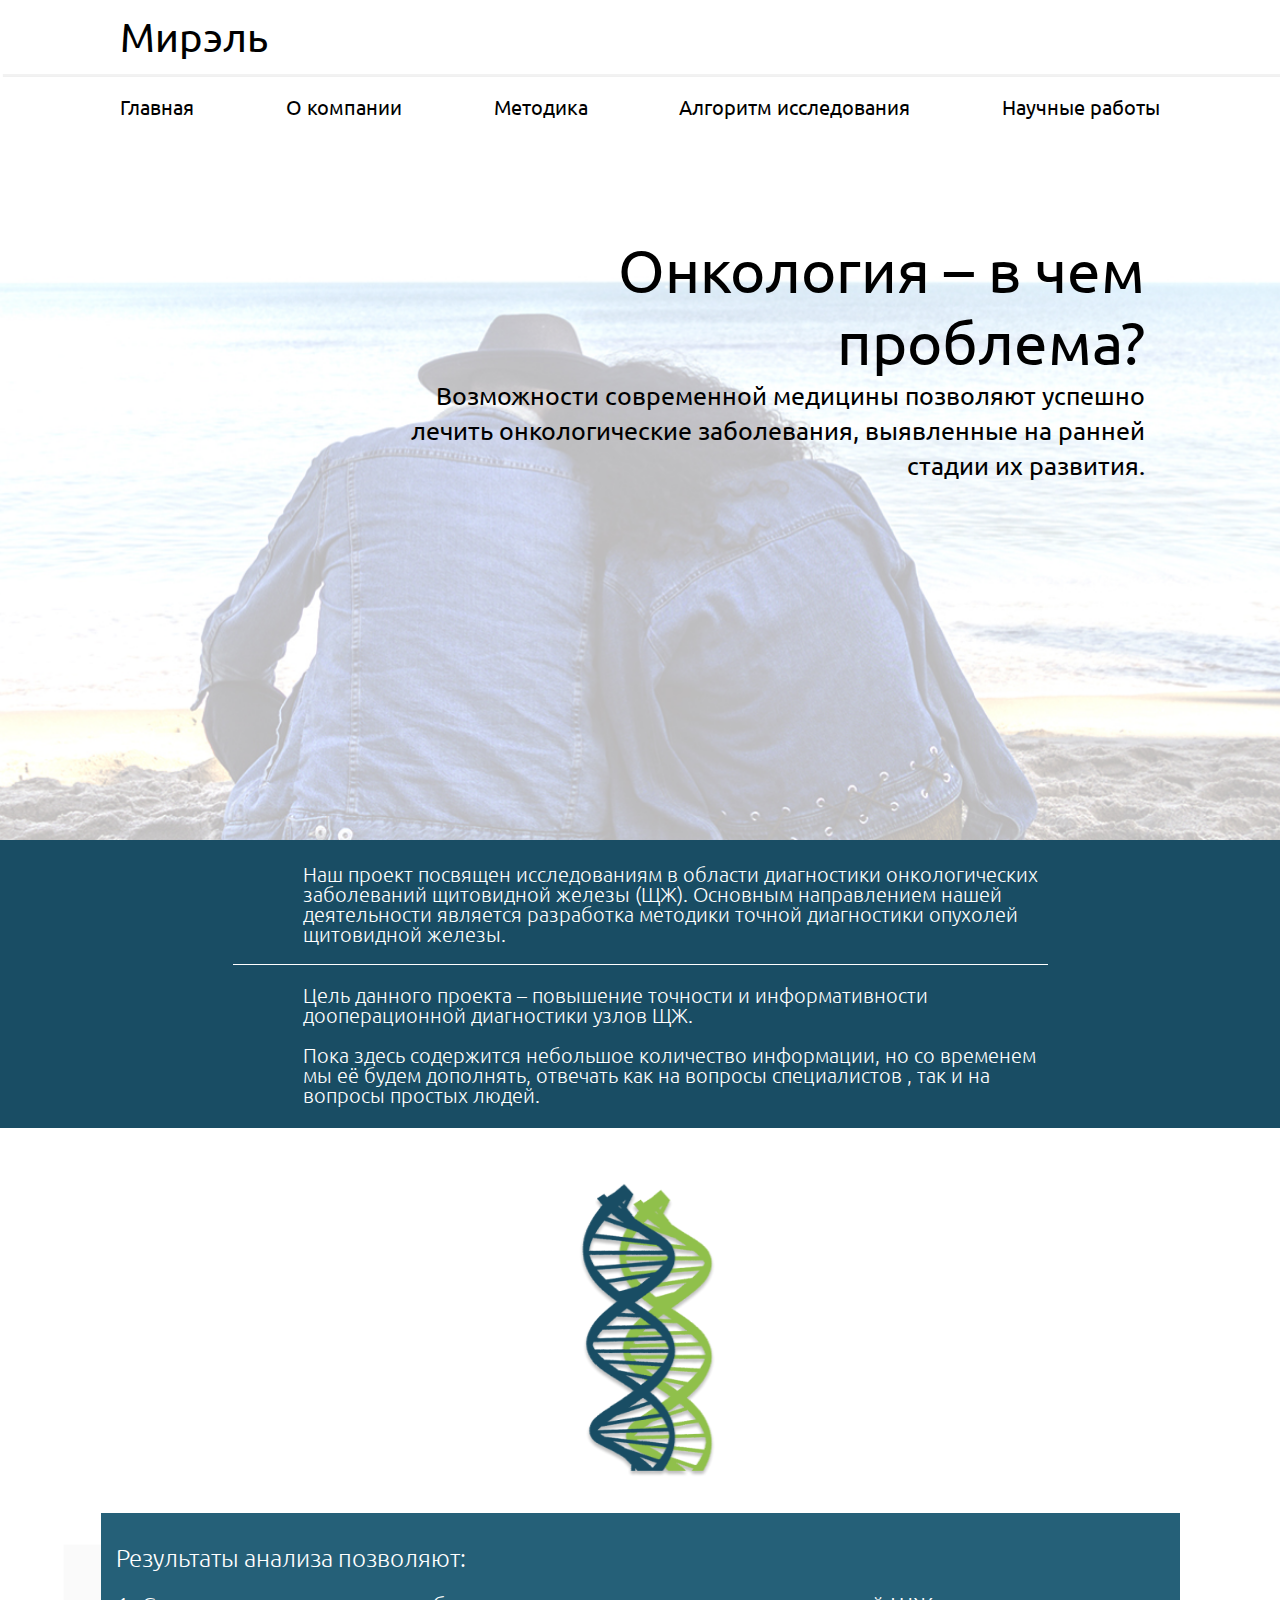
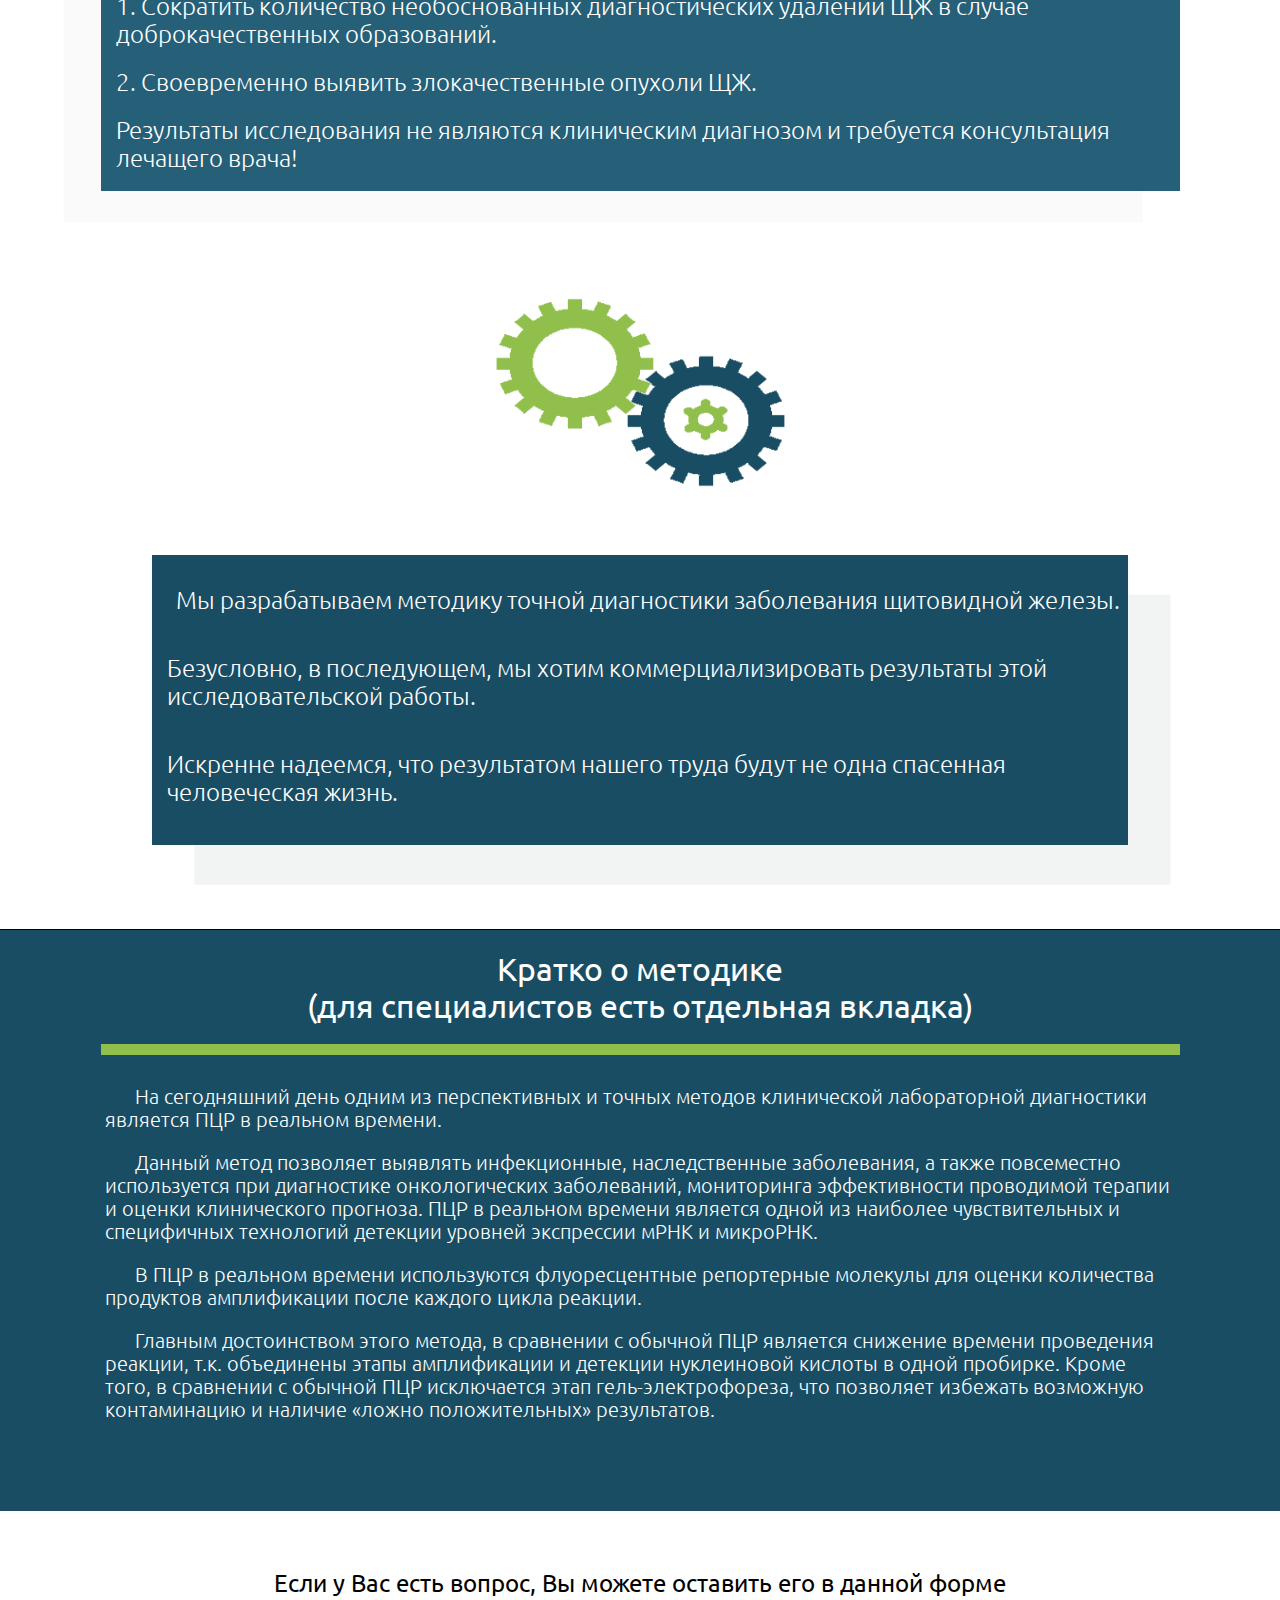
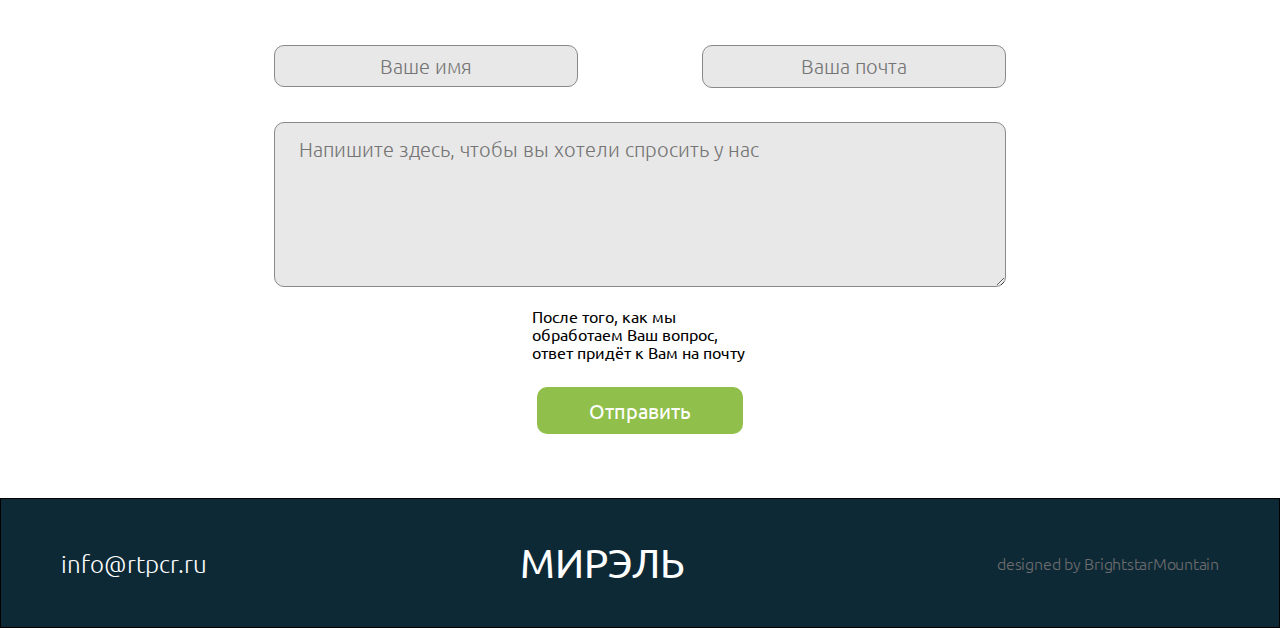
==== index.html @ 8028cc58 "new" ====
<!DOCTYPE html>
<html lang="en">

<head>
    <meta charset="UTF-8">
    <meta name="viewport" content="width=device-width, initial-scale=1.0">
    <title>Мирэль</title>
    <link href="css/style.css" rel="stylesheet">
    <link href="https://fonts.googleapis.com/css2?family=Ubuntu:wght@300;400;500;700&display=swap" rel="stylesheet">
</head>

<body>
    <div class="wrapper">
        <header class="header-logo">
            <div class="container">
                <div class="header__logo">
                    <a class="header__logo-title" href="index.html"> Мирэль </a>
                    <div class="nav-toggle">
                        <span></span>
                        <span></span>
                        <span></span>
                    </div>
                </div>
            </div>
        </header>
        <header class="header-nav">
            <div class="container">
                <nav class="header__menu">
                    <ul class="header__menu-list">
                        <li><a href="index.html">Главная</a></li>
                        <li><a href="about.html">О компании</a></li>
                        <li><a href="method.html">Методика</a></li>
                        <li><a href="algorithm.html">Алгоритм исследования</a></li>
                        <li><a href="science.html">Научные работы</a></li>
                    </ul>
                </nav>
            </div>
        </header>
        <section class="mainblock">
            <div class="mainblock__imageblock imageblock">
                <div class="imageblock__text">
                    <h1>Онкология – в чем проблема?</h1>
                    <p>Возможности современной медицины позволяют успешно лечить онкологические заболевания, выявленные
                        на ранней стадии их развития. </p>
                </div>
                <div class="imageblock__bg ibg"><img src="img/fon.png" alt=""></div>
            </div>
        </section>
        <section class="section-footer">
            <div class="section-footer__wrap">
                <div class="section-footer__block">
                    <p>Наш проект посвящен исследованиям в области диагностики онкологических заболеваний щитовидной
                        железы (ЩЖ). Основным направлением нашей деятельности является разработка методики точной
                        диагностики опухолей щитовидной железы.</p>
                </div>
                <div class="section-footer__block">
                    <p>Цель данного проекта – повышение точности и информативности дооперационной диагностики узлов ЩЖ.
                    </p>
                    <p>Пока здесь содержится небольшое количество информации, но со временем мы её будем дополнять,
                        отвечать как на вопросы специалистов , так и на вопросы простых людей. </p>

                </div>
            </div>
        </section>
        <section class="section-block">
            <div class="section-block__wrap">
                <div class="section-block__bl">
                    <div class="section-block__img">
                        <img src="img/figure2.png" alt="Человек" width="201" height="494">
                    </div>
                    <div class="section-block__intoright">
                        <p>Результаты анализа позволяют:</p>
                        <p>1. Сократить количество необоснованных диагностических удалений ЩЖ в случае доброкачественных
                            образований.</p>
                        <p>2. Своевременно выявить злокачественные опухоли ЩЖ.</p>
                        <p>Результаты исследования не являются клиническим диагнозом и требуется консультация лечащего
                            врача!</p>
                    </div>
                </div>
                <div class="section-block__bl">

                    <div class="section-block__intoleft">
                        <p>Мы разрабатываем методику точной диагностики заболевания щитовидной железы. </p>
                        <p>Безусловно, в последующем, мы хотим коммерциализировать результаты этой исследовательской
                            работы. </p>
                        <p>Искренне надеемся, что результатом нашего труда будут не одна спасенная человеческая жизнь.
                        </p>
                    </div>
                    <div class="section-block__img">
                        <img src="img/figure1.png" alt="Человек" width="164" height="499">
                    </div>
                </div>
            </div>
        </section>
        <section class="section-technique">
            <div class="section-technique__title">
                <h1> Кратко о методике </h1>
                <h1>(для специалистов есть отдельная вкладка)</h1>
            </div>
            <div class="section-technique__text">

                <p>На сегодняшний день одним из перспективных и точных методов клинической лабораторной диагностики
                    является ПЦР в реальном времени. </p>
                <p>Данный метод позволяет выявлять инфекционные, наследственные заболевания, а также повсеместно
                    используется при диагностике онкологических заболеваний, мониторинга эффективности проводимой
                    терапии и оценки клинического прогноза. ПЦР в реальном
                    времени является одной из наиболее чувствительных и специфичных технологий детекции уровней
                    экспрессии мРНК и микроРНК. </p>
                <p> В ПЦР в реальном времени используются флуоресцентные репортерные молекулы для оценки количества
                    продуктов амплификации после каждого цикла реакции.
                </p>
                <p> Главным достоинством этого метода, в сравнении с обычной ПЦР является снижение времени проведения
                    реакции, т.к. объединены этапы амплификации и детекции нуклеиновой кислоты в одной пробирке. Кроме
                    того, в сравнении с обычной ПЦР исключается
                    этап гель-электрофореза, что позволяет избежать возможную контаминацию и наличие «ложно
                    положительных» результатов.</p>
            </div>
        </section>
        <section class="section-form">
            <div class="section-form__wrap">
                <form action="" method="POST" class="section-form__form">
                    <div class="section-form__inform">
                        <h1>Если у Вас есть вопрос, Вы можете оставить его в данной форме</h1>
                        <div class="section-form__inform-wrap">
                            <input type="text" class="section-form__inform-name" placeholder="Ваше имя" id="name">
                            <input type="text" class="section-form__inform-mail" placeholder="Ваша почта" id="mail">
                        </div>
                        <textarea id="comment" name="comment" cols="40" rows="3"
                            placeholder="Напишите здесь, чтобы вы хотели спросить у нас"></textarea>
                    </div>
                    <div class="section-form__communication">
                        <img src="img/pain.png" alt="Иконка" width="127" height="124">
                        <p>После того, как мы обработаем Ваш вопрос, ответ придёт к Вам на почту</p>
                        <input type="button" value="Отправить" onclick="sendForm()" class="section-form__button">
                    </div>
                </form>
            </div>
        </section>
        <footer class="footer-block">
            <div class="footer-block__container">
                <div class="footer-block__info footer">
                    <!-- 33,333% -->

                    <div class="footer__list">
                        <a href="#">info@rtpcr.ru</a>

                    </div>
                    <div class="footer__partners">
                        <p>Мирэль</p>
                    </div>
                    <div class="footer__contact">
                        <span class="footer__contact-item">designed by BrightstarMountain</span>
                    </div>

                </div>
            </div>
        </footer>
    </div>
</body>
<script>
    function sendForm() {
        let name = document.getElementById('name').value;
        let mail = document.getElementById('mail').value;
        let comment = document.getElementById('comment').value;

        const request = new XMLHttpRequest();
        const url = 'back.php';
        const body = "name=" + name + "&mail=" + mail + "&comment=" + comment;

        request.open('POST', url, true);
        request.setRequestHeader("Content-type", "application/x-www-form-urlencoded");


        request.send(body);
    }
</script>
<script src="js/script.js"></script>

</html>
---- css/style.css ----
*,
*:after,
*:before {
  -webkit-box-sizing: border-box;
          box-sizing: border-box;
  padding: 0;
  margin: 0;
}

body {
  font-family: "Ubuntu", "Arial", sans-serif;
  font-size: 17px;
  font-weight: 300;
  width: 100%;
  margin: 0 auto;
  min-height: 100vh;
}

.wrapper {
  min-height: 100%;
  overflow: hidden;
}

.container {
  max-width: 1300px;
  padding: 0px 60px;
  margin: 0 auto;
}

@media (max-width: 1420px) {
  .container {
    padding: 0px 120px;
  }
}

@media (max-width: 770px) {
  .container {
    padding: 0px 40px;
  }
}

li {
  list-style-type: none;
}

a {
  text-decoration: none;
}

.header-logo {
  width: 100%;
  background: white;
  -webkit-box-shadow: 3px 3px 1px rgba(0, 0, 0, 0.05);
          box-shadow: 3px 3px 1px rgba(0, 0, 0, 0.05);
  margin-bottom: 3px;
  position: relative;
}

.header-nav {
  background: white;
  -webkit-box-shadow: 3px 0px 1px rgba(0, 0, 0, 0.05);
          box-shadow: 3px 0px 1px rgba(0, 0, 0, 0.05);
  position: relative;
  padding: 23px 0 20px 0;
}

@media (max-width: 1100px) {
  .header-nav {
    padding: 0px;
  }
}

.header__logo {
  display: -webkit-box;
  display: -ms-flexbox;
  display: flex;
  padding: 30px 0;
  -webkit-box-align: center;
      -ms-flex-align: center;
          align-items: center;
  -webkit-box-pack: justify;
      -ms-flex-pack: justify;
          justify-content: space-between;
}

.header__logo-title {
  font-weight: 400;
  font-size: 40px;
  line-height: 14px;
  color: black;
}

.header__logo-title:hover {
  -webkit-transform: scale(1.2);
  transform: scale(1.2);
  -webkit-transition: 1s;
  transition: 1s;
}

.header__form {
  display: none;
}

.header__form input {
  width: 242px;
  height: 35px;
  text-align: center;
  background: #fbfbfb;
  border: 2px solid rgba(0, 0, 0, 0.21);
  border-radius: 10px 0 0 10px;
  font-size: 16px;
  line-height: 48px;
  color: #ababab;
}

.header__form button {
  position: absolute;
  width: 61px;
  height: 35px;
  background: #fbfbfb;
  border: 2px solid rgba(0, 0, 0, 0.2);
  border-radius: 0 10px 10px 0;
}

.header__menu {
  border: black;
}

.header__menu-list {
  display: -webkit-box;
  display: -ms-flexbox;
  display: flex;
  -webkit-box-pack: justify;
      -ms-flex-pack: justify;
          justify-content: space-between;
  -webkit-box-align: center;
      -ms-flex-align: center;
          align-items: center;
  font-weight: normal;
  font-size: 20px;
  line-height: 14px;
  color: black;
}

.header__menu-list a {
  color: black;
}

.header__menu-list li {
  position: relative;
}

.header__menu-list li:hover a {
  color: #90c04b;
}

@media (max-width: 1100px) {
  .header__menu {
    position: fixed;
    width: 100%;
    height: 100%;
    top: 0;
    left: 0;
    overflow: auto;
    background-color: #4d4959;
    z-index: 10;
    padding: 50px 0;
    -webkit-transform: translate3d(0px, -100%, 0px);
            transform: translate3d(0px, -100%, 0px);
    -webkit-animation: 3s;
            animation: 3s;
  }
  .header__menu.active {
    -webkit-transform: translate3d(0px, 0px, 0px);
            transform: translate3d(0px, 0px, 0px);
  }
  .header__menu-list {
    display: -webkit-box;
    display: -ms-flexbox;
    display: flex;
    -webkit-box-orient: vertical;
    -webkit-box-direction: normal;
        -ms-flex-direction: column;
            flex-direction: column;
  }
  .header__menu-list li {
    padding: 0 0 74px 0;
    font-size: 24px;
  }
  .header__menu-list a {
    color: white;
  }
}

@media (max-width: 686px) {
  .header__form {
    display: none;
  }
}

@media (max-width: 1100px) {
  .nav-toggle {
    display: block;
    position: absolute;
    top: 33px;
    right: 15px;
    width: 30px;
    height: 18px;
    cursor: pointer;
    z-index: 15;
  }
  .nav-toggle span {
    top: 8px;
    left: 0px;
    position: absolute;
    width: 100%;
    height: 2px;
    background-color: black;
  }
  .nav-toggle span:first-child {
    top: 0px;
  }
  .nav-toggle span:last-child {
    top: auto;
    bottom: 0px;
  }
  .nav-toggle.active span {
    -webkit-transform: scale(0);
            transform: scale(0);
    background-color: #fff;
  }
  .nav-toggle.active span:first-child {
    -webkit-transform: rotate(-45deg);
            transform: rotate(-45deg);
    top: 8px;
  }
  .nav-toggle.active span:last-child {
    -webkit-transform: rotate(45deg);
            transform: rotate(45deg);
    bottom: 8px;
  }
}

.searchform {
  cursor: pointer;
  width: 24px;
  height: 24px;
}

.container {
  width: 100%;
  margin: 0 auto;
}

.section-info {
  display: -ms-grid;
  display: grid;
  -ms-grid-columns: (1fr)[2];
      grid-template-columns: repeat(2, 1fr);
      grid-template-areas: ". b";
}

.section-info__block {
  -ms-grid-row: 1;
  -ms-grid-column: 2;
  grid-area: b;
  width: 739px;
  height: 293px;
  margin-top: 83px;
}

.section-info__block h1 {
  font-style: normal;
  font-weight: normal;
  font-size: 60px;
  line-height: 72px;
  color: #000000;
}

.section-info__block P {
  font-style: normal;
  font-weight: normal;
  font-size: 25px;
  line-height: 35px;
}

.section-footer {
  width: 100%;
  display: -webkit-box;
  display: -ms-flexbox;
  display: flex;
  -webkit-box-align: center;
      -ms-flex-align: center;
          align-items: center;
  -webkit-box-pack: center;
      -ms-flex-pack: center;
          justify-content: center;
  background: #194d64;
  margin-bottom: 66px;
  min-height: 288px;
}

@media (max-width: 1420px) {
  .section-footer {
    margin: 0px;
  }
}

.section-footer__wrap {
  display: -webkit-box;
  display: -ms-flexbox;
  display: flex;
}

@media (max-width: 1420px) {
  .section-footer__wrap {
    -webkit-box-orient: vertical;
    -webkit-box-direction: normal;
        -ms-flex-direction: column;
            flex-direction: column;
  }
}

.section-footer__block {
  display: -webkit-box;
  display: -ms-flexbox;
  display: flex;
  -webkit-box-pack: center;
      -ms-flex-pack: center;
          justify-content: center;
  -webkit-box-orient: vertical;
  -webkit-box-direction: normal;
      -ms-flex-direction: column;
          flex-direction: column;
  max-width: 815px;
  padding: 0 20px 0 0;
  border-left: 1px solid #90c04b;
}

.section-footer__block:nth-child(1) {
  border: none;
}

.section-footer__block p {
  padding: 0 0 20px 70px;
  font-weight: 200;
  font-size: 20px;
  line-height: 23px;
  color: #ffffff;
}

@media (max-width: 1420px) {
  .section-footer__block:nth-child(1) {
    padding: 20px 0 0 0;
    border-bottom: 1px solid white;
  }
  .section-footer__block:nth-child(2) {
    padding: 20px 0 0 0;
    border-left: none;
  }
  .section-footer__block p {
    font-size: 20px;
    line-height: 20px;
  }
}

@media (max-width: 1100px) {
  .section-footer__block:nth-child(1) {
    padding: 20px 20px 0 0;
    border-bottom: 1px solid white;
  }
  .section-footer__block:nth-child(2) {
    padding: 20px 20px 0 0;
    border-left: none;
  }
  .section-footer__block p {
    font-size: 18px;
    line-height: 44px;
  }
}

.section-block__wrap {
  display: -webkit-box;
  display: -ms-flexbox;
  display: flex;
  -webkit-box-orient: vertical;
  -webkit-box-direction: normal;
      -ms-flex-direction: column;
          flex-direction: column;
}

.section-block__img {
  display: -webkit-box;
  display: -ms-flexbox;
  display: flex;
  -webkit-box-pack: center;
      -ms-flex-pack: center;
          justify-content: center;
  -webkit-box-flex: 40%;
      -ms-flex: 40%;
          flex: 40%;
}

.section-block__img:nth-child(1) img {
  width: 351px;
  height: 365px;
}

.section-block__img:nth-child(2) img {
  width: 342px;
  height: 344px;
}

.section-block__bl {
  -webkit-box-flex: 60%;
      -ms-flex: 60%;
          flex: 60%;
  display: -webkit-box;
  display: -ms-flexbox;
  display: flex;
  margin-bottom: 84px;
}

.section-block__bl:nth-child(2) {
  padding-bottom: 84px;
  border-bottom: 1px solid black;
}

@media (max-width: 1420px) {
  .section-block__bl {
    -webkit-box-orient: vertical;
    -webkit-box-direction: normal;
        -ms-flex-direction: column;
            flex-direction: column;
    -webkit-box-align: center;
        -ms-flex-align: center;
            align-items: center;
    margin: 20px 0 0 0;
  }
  .section-block__bl img {
    -webkit-box-flex: 1;
        -ms-flex: 1 1 50%;
            flex: 1 1 50%;
    padding: 30px 0px 30px 0px;
  }
}

.section-block__intoright {
  padding: 62px 0 0 55px;
  max-width: 1079px;
  max-height: 369px;
  background: #256078;
  -webkit-box-shadow: -37.5px 31.5px 0px rgba(0, 0, 0, 0.02);
          box-shadow: -37.5px 31.5px 0px rgba(0, 0, 0, 0.02);
  -webkit-box-flex: 1;
      -ms-flex: 1 0 50%;
          flex: 1 0 50%;
}

.section-block__intoright p {
  margin-bottom: 20px;
  font-weight: 200;
  font-size: 24px;
  line-height: 28px;
  color: #ffffff;
}

@media (max-width: 1420px) {
  .section-block__intoright {
    padding: 30px 0 0 15px;
  }
}

@media (max-width: 1110px) {
  .section-block__intoright {
    max-width: 1000px;
    max-height: 700px;
    padding: 30px 0 0 15px;
    margin: 0 20px;
  }
  .section-block__intoright p {
    font-size: 18px;
  }
}

.section-block__intoleft {
  display: -webkit-box;
  display: -ms-flexbox;
  display: flex;
  -webkit-box-align: center;
      -ms-flex-align: center;
          align-items: center;
  -webkit-box-orient: vertical;
  -webkit-box-direction: normal;
      -ms-flex-direction: column;
          flex-direction: column;
  padding-left: 94px;
  -webkit-box-pack: center;
      -ms-flex-pack: center;
          justify-content: center;
  max-width: 976px;
  max-height: 398px;
  left: 5px;
  top: 922px;
  background: #194d64;
  -webkit-box-shadow: 42.4px 39.6px 0px rgba(39, 43, 52, 0.06);
          box-shadow: 42.4px 39.6px 0px rgba(39, 43, 52, 0.06);
  -webkit-box-flex: 1;
      -ms-flex: 1 0 50%;
          flex: 1 0 50%;
}

.section-block__intoleft p {
  font-weight: 200;
  font-size: 24px;
  line-height: 28px;
  color: #ffffff;
  margin-bottom: 40px;
}

@media (max-width: 1110px) {
  .section-block__intoleft {
    max-width: 1000px;
    max-height: 700px;
    padding: 30px 0 0 15px;
    margin: 0 20px;
  }
  .section-block__intoleft p {
    font-size: 18px;
  }
}

@media (max-width: 1420px) {
  .section-block__intoleft {
    padding: 30px 0 0 15px;
    -webkit-box-ordinal-group: 3;
        -ms-flex-order: 2;
            order: 2;
  }
  .section-block__intoleft img {
    -webkit-box-ordinal-group: 2;
        -ms-flex-order: 1;
            order: 1;
  }
}

.section-technique {
  background: #194d64;
}

.section-technique__title {
  max-width: 1079px;
  max-height: 369px;
  margin: 0 auto;
  text-align: center;
  border-bottom: 11px solid #90c04b;
  padding: 40px 0px 35px 0px;
}

.section-technique__title h1 {
  font-weight: 400;
  font-size: 32px;
  line-height: 37px;
  color: #ffffff;
}

@media (max-width: 1420px) {
  .section-technique__title {
    padding: 20px 0;
  }
}

.section-technique__text {
  margin-top: 30px;
  padding: 0 105px 70px 105px;
}

.section-technique__text p {
  text-indent: 1.5em;
  font-weight: 200;
  font-size: 20px;
  line-height: 23px;
  color: #ffffff;
  margin-bottom: 20px;
}

@media (max-width: 1000px) {
  .section-technique__text {
    margin: 0px;
    padding: 20px 50px;
  }
}

.section-form {
  margin: 55px 0 73px 0;
}

@media (max-width: 1420px) {
  .section-form {
    margin: 0px;
  }
}

.section-form__wrap {
  max-width: 1420px;
  min-height: 417px;
  margin: 0 auto;
  background: #ffffff;
  border: 1px solid #000000;
  -webkit-box-sizing: border-box;
          box-sizing: border-box;
}

@media (max-width: 1420px) {
  .section-form__wrap {
    border: none;
  }
}

.section-form__form {
  padding: 58px 0 44px 0;
  display: -webkit-box;
  display: -ms-flexbox;
  display: flex;
  -webkit-box-pack: justify;
      -ms-flex-pack: justify;
          justify-content: space-between;
}

@media (max-width: 1420px) {
  .section-form__form {
    -webkit-box-orient: vertical;
    -webkit-box-direction: normal;
        -ms-flex-direction: column;
            flex-direction: column;
    -webkit-box-align: center;
        -ms-flex-align: center;
            align-items: center;
  }
}

.section-form__inform {
  max-width: 100%;
  margin-left: 82px;
  display: -webkit-box;
  display: -ms-flexbox;
  display: flex;
  -webkit-box-orient: vertical;
  -webkit-box-direction: normal;
      -ms-flex-direction: column;
          flex-direction: column;
}

.section-form__inform h1 {
  text-align: center;
  margin-bottom: 48px;
  font-weight: 400;
  font-size: 24px;
  line-height: 28px;
  color: #000000;
}

@media (max-width: 1420px) {
  .section-form__inform {
    margin: 0px;
    padding: 0px 20px;
  }
}

.section-form__inform-wrap {
  display: -webkit-box;
  display: -ms-flexbox;
  display: flex;
  -webkit-box-pack: justify;
      -ms-flex-pack: justify;
          justify-content: space-between;
  margin-bottom: 34px;
}

@media (max-width: 770px) {
  .section-form__inform-wrap {
    -webkit-box-orient: vertical;
    -webkit-box-direction: normal;
        -ms-flex-direction: column;
            flex-direction: column;
  }
  .section-form__inform-wrap input {
    max-width: 100%;
  }
  .section-form__inform-wrap input:nth-child(1) {
    margin: 0 0 10px 0;
  }
}

.section-form__inform-name {
  font-family: Ubuntu;
  border-radius: 10px;
  max-width: 364px;
  height: 42px;
  background: #e8e8e8;
  border: 1px solid #898989;
  -webkit-box-sizing: border-box;
          box-sizing: border-box;
  font-weight: 200;
  font-size: 20px;
  line-height: 23px;
  text-align: center;
  outline: none;
}

.section-form__inform-mail {
  font-family: Ubuntu;
  border-radius: 10px;
  max-width: 493px;
  height: 43px;
  background: #e8e8e8;
  border: 1px solid #898989;
  -webkit-box-sizing: border-box;
          box-sizing: border-box;
  font-weight: 200;
  font-size: 20px;
  line-height: 23px;
  text-align: center;
  outline: none;
}

.section-form textarea {
  font-family: Ubuntu;
  border-radius: 10px;
  max-width: 1005px;
  height: 165px;
  background: #e8e8e8;
  border: 1px solid #898989;
  -webkit-box-sizing: border-box;
          box-sizing: border-box;
  font-weight: 200;
  font-size: 20px;
  line-height: 23px;
  padding: 15px 0 0 24px;
  outline: none;
}

.section-form__communication {
  width: 300px;
  display: -webkit-box;
  display: -ms-flexbox;
  display: flex;
  -webkit-box-orient: vertical;
  -webkit-box-direction: normal;
      -ms-flex-direction: column;
          flex-direction: column;
  -webkit-box-pack: center;
      -ms-flex-pack: center;
          justify-content: center;
  -webkit-box-align: center;
      -ms-flex-align: center;
          align-items: center;
}

.section-form__communication img {
  margin-bottom: 71px;
}

.section-form__communication p {
  width: 216px;
  height: 54px;
  margin-bottom: 26px;
  font-weight: 400;
  font-size: 16px;
  line-height: 18px;
  color: #000000;
}

@media (max-width: 1420px) {
  .section-form__communication {
    padding: 20px 0;
  }
  .section-form__communication img {
    display: none;
  }
  .section-form__communication p {
    padding: 0px;
    min-width: 214px;
  }
}

.section-form__button {
  font-family: Ubuntu;
  border-radius: 10px;
  width: 206px;
  height: 47px;
  background: #90c04b;
  border: none;
  font-weight: normal;
  font-size: 20px;
  line-height: 23px;
  text-align: center;
  color: #ffffff;
}

.section-algorithm {
  margin-top: 66px;
}

.section-algorithm__title {
  background: #054763;
}

.section-algorithm__title h1 {
  padding: 38px 0;
  font-weight: 400;
  font-size: 50px;
  line-height: 40px;
  color: #ffffff;
  text-align: center;
}

.section-algorithm__index {
  position: relative;
  z-index: 2;
  padding: 20px 20px;
  min-height: 362px;
}

.section-algorithm__index-wrap {
  padding: 40px 0;
  margin: 0 auto;
  max-width: 731px;
  background: rgba(231, 231, 231, 0.79);
  padding: 18px 8px 24px 34px;
}

.section-algorithm__index-wrap p {
  text-align: left !important;
  font-weight: 300;
  font-size: 18px !important;
  line-height: 40px;
  color: black !important;
  padding: 0px !important;
}

.section-algorithm__note {
  display: -webkit-box;
  display: -ms-flexbox;
  display: flex;
  -webkit-box-pack: center;
      -ms-flex-pack: center;
          justify-content: center;
  -webkit-box-align: center;
      -ms-flex-align: center;
          align-items: center;
  background: #054763;
  padding: 0 20px;
}

.section-algorithm p {
  text-align: center;
  padding: 24px 0;
  font-weight: 300;
  font-size: 20px;
  line-height: 40px;
  color: #ffffff;
}

.section-algorithm svg:nth-child(1) {
  margin-right: 50px;
}

.section-algorithm svg:nth-child(3) {
  margin-left: 50px;
}

@media (max-width: 1100px) {
  .section-algorithm {
    margin-top: 0px;
  }
}

@media (max-width: 770px) {
  .section-algorithm__title h1 {
    font-size: 40px;
  }
}

.section-algorithm-2 {
  background-color: white;
  margin: 40px 0;
}

.section-algorithm-2-wrap {
  display: -webkit-box;
  display: -ms-flexbox;
  display: flex;
  -webkit-box-orient: vertical;
  -webkit-box-direction: normal;
      -ms-flex-direction: column;
          flex-direction: column;
  -webkit-box-pack: center;
      -ms-flex-pack: center;
          justify-content: center;
  -webkit-box-align: center;
      -ms-flex-align: center;
          align-items: center;
}

.section-algorithm-2-wrap__block {
  padding: 0px 20px;
  max-width: 723px;
}

.section-algorithm-2-wrap__block p {
  font-weight: 200;
  font-size: 16px;
  line-height: 40px;
  color: #000000;
  letter-spacing: -0.6px;
}

.section-algorithm-2-wrap__block h3 {
  font-weight: 400;
  font-size: 20px;
  line-height: 20px;
  color: #000000;
}

.section-algorithm-2-wrap__block:nth-child(2) {
  padding: 28px 0px 50px 0px;
  margin-top: 30px;
  display: -webkit-box;
  display: -ms-flexbox;
  display: flex;
  max-width: 682px;
  border-top: 3px solid #000000;
  border-bottom: 3px solid #000000;
  -webkit-box-sizing: border-box;
          box-sizing: border-box;
  -webkit-box-shadow: 0px 4px 0px rgba(0, 0, 0, 0.25);
          box-shadow: 0px 4px 0px rgba(0, 0, 0, 0.25);
  -webkit-box-align: center;
      -ms-flex-align: center;
          align-items: center;
  /* justify-content: center; */
  text-align: center;
}

.section-algorithm-3 {
  margin-bottom: 30px;
}

.section-algorithm-3-wrap {
  position: relative;
  height: 100%;
  z-index: 2;
  padding: 30px 0px;
  display: -webkit-box;
  display: -ms-flexbox;
  display: flex;
  -webkit-box-orient: vertical;
  -webkit-box-direction: normal;
      -ms-flex-direction: column;
          flex-direction: column;
  -webkit-box-pack: center;
      -ms-flex-pack: center;
          justify-content: center;
  -webkit-box-align: center;
      -ms-flex-align: center;
          align-items: center;
}

.section-algorithm-3-wrap p {
  font-style: normal;
  font-weight: 100;
  font-size: 18px;
  line-height: 20px;
  letter-spacing: -0.6px;
  color: white;
}

.section-algorithm-3-wrap p:nth-child(1) {
  max-width: 611px;
  text-align: center;
  padding: 30px;
}

.section-algorithm-3-wrap p:nth-child(2) {
  padding: 30px;
  text-align: center;
}

.section-algorithm-3-wrap__block:nth-child(1) {
  display: -webkit-box;
  display: -ms-flexbox;
  display: flex;
  -webkit-box-pack: end;
      -ms-flex-pack: end;
          justify-content: flex-end;
}

.section-algorithm-3-wrap__w {
  display: -ms-grid;
  display: grid;
  -ms-grid-columns: (1fr)[2];
      grid-template-columns: repeat(2, 1fr);
}

.section-algorithm-3-wrap__text {
  display: -webkit-box;
  display: -ms-flexbox;
  display: flex;
  -webkit-box-orient: vertical;
  -webkit-box-direction: normal;
      -ms-flex-direction: column;
          flex-direction: column;
}

.section-algorithm-3-wrap__text p {
  font-size: 20px;
  font-weight: 400;
}

.section-algorithm-3-wrap__block-p {
  width: 335px;
  height: 281px;
  margin: 0 40px 40px 0;
}

.section-algorithm-3-wrap__block-p:nth-child(1) {
  margin: 0 0 40px 40px;
}

.section-algorithm-3-wrap__block-p:nth-child(2) {
  margin: 0 40px 40px 0;
}

.section-algorithm-3-wrap__block-p P:nth-child(2) {
  text-align: left;
}

@media (max-width: 730px) {
  .section-algorithm-3-wrap__w {
    -ms-grid-columns: (1fr)[1];
        grid-template-columns: repeat(1, 1fr);
  }
  .section-algorithm-3-wrap__block-p:nth-child(1) {
    margin: 0px;
  }
  .section-algorithm-3-wrap__block-p:nth-child(2) {
    margin: 0px;
  }
  .section-algorithm-3-wrap p:nth-child(1) {
    padding: 15px;
  }
  .section-algorithm-3-wrap p:nth-child(2) {
    padding: 15px;
  }
}

.section-algorithm-3-wrap-p {
  width: 335px !important;
  height: 40px !important;
}

.section-analysis {
  border-top: 3px solid;
}

.section-analysis__block {
  padding: 30px 0;
  display: -webkit-box;
  display: -ms-flexbox;
  display: flex;
  -webkit-box-pack: center;
      -ms-flex-pack: center;
          justify-content: center;
}

.section-analysis__block-p {
  padding: 0 20px;
  max-width: 749px;
  font-weight: 300;
  font-size: 20px;
  line-height: 31px;
  letter-spacing: -0.24px;
  color: #000000;
}

.section-analysis__color {
  height: 43px;
  background: #0d2936;
}

.about-section {
  background: -webkit-gradient(linear, left top, left bottom, from(rgba(255, 255, 255, 0.46)), color-stop(28.34%, rgba(253, 253, 253, 0.769258)), color-stop(49.48%, #fbfbfb), to(rgba(238, 238, 238, 0.52)));
  background: linear-gradient(180deg, rgba(255, 255, 255, 0.46) 0%, rgba(253, 253, 253, 0.769258) 28.34%, #fbfbfb 49.48%, rgba(238, 238, 238, 0.52) 100%);
}

.about-section__wrap {
  max-width: 1500px;
  padding: 10px 20px 5px 20px;
  margin: 0 auto;
}

.about-section__text h1 {
  font-weight: 400;
  font-size: 50px;
  line-height: 72px;
  letter-spacing: -0.48px;
  color: #000000;
}

.about-section__text p {
  font-weight: 200;
  font-size: 24px;
  line-height: 37px;
  letter-spacing: -0.24px;
  color: #000000;
}

.about-section__text p:nth-child(2) {
  padding-bottom: 20px;
}

.about-section__text p:nth-child(3) {
  margin-bottom: 40px;
}

.about-section__block {
  max-width: 1383px;
  border-left: 2px solid black;
  padding-left: 35px;
}

.about-section__block h2 {
  font-weight: 400;
  font-size: 30px;
  line-height: 184.4%;
  letter-spacing: -0.24px;
  color: #000000;
}

.about-section__block p {
  font-weight: 100;
  font-size: 24px;
  line-height: 44px;
  letter-spacing: -0.24px;
  color: #000000;
}

@media (max-width: 1100px) {
  .about-section__wrap {
    padding: 20px 20px 83px 20px;
  }
  .about-section__text h1 {
    font-size: 40px;
  }
}

@media (max-width: 770px) {
  .about-section {
    background-color: #9e9faf;
  }
}

.about-section-staff {
  display: -webkit-box;
  display: -ms-flexbox;
  display: flex;
  -webkit-box-pack: center;
      -ms-flex-pack: center;
          justify-content: center;
  -webkit-box-align: center;
      -ms-flex-align: center;
          align-items: center;
}

.about-section-staff h1 {
  border-left: 2px solid rgba(0, 0, 0, 0.25);
  margin-bottom: 75px;
  padding-left: 30px;
  font-weight: 400;
  margin-left: 37px;
  font-size: 50px;
  line-height: 57px;
  letter-spacing: -0.6px;
  color: #000000;
}

.about-section-staff__figure {
  max-width: 1196px;
  display: -webkit-box;
  display: -ms-flexbox;
  display: flex;
  margin-bottom: 40px;
}

.about-section-staff__figure img {
  height: 324px;
}

.about-section-staff__fig {
  margin: 0 0 0 20px;
  display: -webkit-box;
  display: -ms-flexbox;
  display: flex;
  -webkit-box-orient: vertical;
  -webkit-box-direction: normal;
      -ms-flex-direction: column;
          flex-direction: column;
  -ms-flex-pack: distribute;
      justify-content: space-around;
}

.about-section-staff__fig h2 {
  font-weight: 400;
  font-size: 30px;
  letter-spacing: -0.24px;
  color: #000000;
}

.about-section-staff__fig p {
  font-weight: 200;
  font-size: 24px;
  line-height: 37px;
  letter-spacing: -0.24px;
  color: #000000;
}

.about-section-staff__wrap {
  position: relative;
  height: 100%;
  z-index: 2;
  max-width: 1461px;
  padding: 37px 134px 0 131px;
  background: #f5f5f5;
  display: -webkit-box;
  display: -ms-flexbox;
  display: flex;
  -webkit-box-orient: vertical;
  -webkit-box-direction: normal;
      -ms-flex-direction: column;
          flex-direction: column;
  -webkit-box-pack: center;
      -ms-flex-pack: center;
          justify-content: center;
  margin: 20px;
}

@media (max-width: 1200px) {
  .about-section-staff__figure {
    -webkit-box-orient: vertical;
    -webkit-box-direction: normal;
        -ms-flex-direction: column;
            flex-direction: column;
    -webkit-box-align: center;
        -ms-flex-align: center;
            align-items: center;
  }
  .about-section-staff__figure img {
    margin: 0 0 30px 0px;
  }
  .about-section-staff__fig {
    -webkit-box-align: center;
        -ms-flex-align: center;
            align-items: center;
    padding: 20px;
  }
  .about-section-staff__fig h2 {
    margin: 0px 0px 20px 0px;
  }
  .about-section-staff__wrap {
    margin: 20px;
  }
}

@media (max-width: 700px) {
  .about-section-staff__wrap {
    margin: 0px;
    -webkit-box-pack: start;
        -ms-flex-pack: start;
            justify-content: start;
  }
  .about-section-staff__wrap h1 {
    margin: 20px;
    padding: 10px;
    font-size: 40px;
  }
}

.metod-section__title {
  margin-top: 31px;
  background: #194d64;
}

.metod-section__title h1 {
  text-align: center;
  padding: 30px 0;
  font-weight: 400;
  font-size: 50px;
  line-height: 40px;
  letter-spacing: -0.6px;
  color: #ffffff;
}

.metod-section__text p {
  font-weight: 300;
  font-size: 16px;
  line-height: 40px;
  letter-spacing: -0.6px;
  color: #000000;
  text-align: center;
  margin: 9px 0;
}

.metod-section__block {
  height: 32px;
  background: #256078;
}

@media (max-width: 770px) {
  .metod-section__title {
    margin: 0px;
  }
  .metod-section__title h1 {
    font-size: 40px;
  }
  .metod-section__text p {
    line-height: 20px;
  }
}

.metod-section-categori {
  display: -webkit-box;
  display: -ms-flexbox;
  display: flex;
  -webkit-box-orient: vertical;
  -webkit-box-direction: normal;
      -ms-flex-direction: column;
          flex-direction: column;
}

.metod-section-categori__imageblock {
  display: -webkit-box;
  display: -ms-flexbox;
  display: flex;
  -webkit-box-pack: center;
      -ms-flex-pack: center;
          justify-content: center;
  padding: 0px 20px;
}

.metod-section-categori__row {
  position: relative;
  height: 100%;
  z-index: 5;
  display: -webkit-box;
  display: -ms-flexbox;
  display: flex;
  -webkit-box-orient: vertical;
  -webkit-box-direction: normal;
      -ms-flex-direction: column;
          flex-direction: column;
  margin: 100px 0 0 0;
}

.metod-section-categori__info {
  max-width: 1272px;
  padding: 22px 0 22px 42px;
  background: rgba(231, 231, 231, 0.91);
}

.metod-section-categori__info h2 {
  font-weight: 400;
  font-size: 30px;
  line-height: 40px;
  letter-spacing: -0.6px;
  color: #000000;
  margin: 0 0 14px 0;
}

.metod-section-categori__info p {
  font-weight: 300;
  font-size: 24px;
  line-height: 40px;
  letter-spacing: -0.6px;
  color: #000000;
}

@media (max-width: 1100px) {
  .metod-section-categori__info h2 {
    font-size: 23px;
    line-height: 28px;
  }
  .metod-section-categori__info p {
    font-size: 20px;
    line-height: 30px;
  }
}

@media (max-width: 400px) {
  .metod-section-categori__info {
    padding: 20px 10px;
    top: 50%;
  }
  .metod-section-categori__info h2 {
    margin: 0px 0px 2px 0px;
  }
  .metod-section-categori__info p {
    line-height: 26px;
  }
}

.metod-section-categori__wrap {
  background: rgba(231, 231, 231, 0.91);
}

.metod-section-categori__item {
  margin: 0 auto;
  display: -webkit-box;
  display: -ms-flexbox;
  display: flex;
  -webkit-box-orient: vertical;
  -webkit-box-direction: normal;
      -ms-flex-direction: column;
          flex-direction: column;
  -ms-flex-pack: distribute;
      justify-content: space-around;
  max-width: 1557px;
}

.metod-section-categori__item p {
  margin: 30px 0px 30px 0px;
  text-align: center;
  font-weight: 300;
  font-size: 25px;
  line-height: 40px;
  letter-spacing: -0.6px;
  color: #000000;
}

.metod-section-categori__index {
  display: -webkit-box;
  display: -ms-flexbox;
  display: flex;
  -webkit-box-pack: justify;
      -ms-flex-pack: justify;
          justify-content: space-between;
  -webkit-box-align: end;
      -ms-flex-align: end;
          align-items: end;
  padding: 30px 0px;
}

.metod-section-categori__block {
  min-height: 176px;
  border-right: 2px solid;
  display: -webkit-box;
  display: -ms-flexbox;
  display: flex;
  -webkit-box-orient: vertical;
  -webkit-box-direction: normal;
      -ms-flex-direction: column;
          flex-direction: column;
  -webkit-box-align: center;
      -ms-flex-align: center;
          align-items: center;
  padding: 0 20px;
  -webkit-box-pack: justify;
      -ms-flex-pack: justify;
          justify-content: space-between;
  position: relative;
}

.metod-section-categori__block:after {
  width: 2px;
  height: 2px;
  background-color: #4d4959;
  border-radius: 50%;
  position: absolute;
  right: 0;
  top: 50%;
  margin: -1.5px 0px 0px 0px;
}

.metod-section-categori__block:nth-child(5) {
  border: none;
}

.metod-section-categori__block span {
  display: block;
  font-weight: 300;
  font-size: 30px;
  line-height: 40px;
  letter-spacing: -0.6px;
  color: #000000;
  text-align: center;
}

@media (max-width: 1425px) {
  .metod-section-categori__index {
    -webkit-box-orient: vertical;
    -webkit-box-direction: normal;
        -ms-flex-direction: column;
            flex-direction: column;
    -webkit-box-align: center;
        -ms-flex-align: center;
            align-items: center;
  }
  .metod-section-categori__block {
    margin: 0px 0px 15px 0px;
    border: none;
    position: relative;
    -ms-flex-pack: distribute;
        justify-content: space-around;
  }
  .metod-section-categori__block span:after {
    width: 2px;
    height: 2px;
    background-color: #4d4959;
    border-radius: 50%;
    position: absolute;
    right: 0;
    top: 50%;
    margin: -1.5px 0px 0px 0px;
  }
}

@media (max-width: 1100px) {
  .metod-section-categori__row {
    margin: 20px 0 0 0;
  }
}

.metod-section-number3 {
  padding: 35px 0 40px 0;
  background: #0d2936;
}

.metod-section-number3__wrap {
  -webkit-box-pack: center;
      -ms-flex-pack: center;
          justify-content: center;
  -webkit-box-align: center;
      -ms-flex-align: center;
          align-items: center;
  display: -webkit-box;
  display: -ms-flexbox;
  display: flex;
  max-width: 1500px;
  margin: 0 auto;
  padding: 20px 20px;
}

.metod-section-number3__block:nth-child(3) {
  padding-left: 30px;
}

.metod-section-number3__title {
  font-weight: 300;
  font-size: 30px;
  line-height: 40px;
  letter-spacing: -0.6px;
  color: #ffffff;
}

.metod-section-number3__about {
  max-width: 710px;
  font-weight: 300;
  font-size: 30px;
  line-height: 40px;
  letter-spacing: -0.6px;
  color: #ffffff;
}

@media (max-width: 1000px) {
  .metod-section-number3__wrap {
    -webkit-box-orient: vertical;
    -webkit-box-direction: normal;
        -ms-flex-direction: column;
            flex-direction: column;
  }
  .metod-section-number3 img {
    -webkit-transform: rotate(90deg);
            transform: rotate(90deg);
  }
}

.metod-section-number4 {
  background: -webkit-gradient(linear, left top, left bottom, from(#e7e7e7), to(rgba(238, 238, 238, 0)));
  background: linear-gradient(180deg, #e7e7e7 0%, rgba(238, 238, 238, 0) 100%);
  -webkit-backdrop-filter: blur(4px);
          backdrop-filter: blur(4px);
  display: -webkit-box;
  display: -ms-flexbox;
  display: flex;
  -webkit-box-align: center;
      -ms-flex-align: center;
          align-items: center;
  -webkit-box-pack: center;
      -ms-flex-pack: center;
          justify-content: center;
  padding: 128px 0 79px 0;
}

.metod-section-number4__block {
  max-width: 1225px;
  padding-left: 74px;
  border-left: 5px solid rgba(30, 55, 153, 0.18);
}

.metod-section-number4__block h2 {
  font-weight: normal;
  font-size: 30px;
  line-height: 35px;
  letter-spacing: -0.6px;
  color: #000000;
  margin-bottom: 32px;
}

.metod-section-number4__block p {
  font-weight: 300;
  font-size: 24px;
  line-height: 39px;
  letter-spacing: -0.6px;
  color: #000000;
}

@media (max-width: 1420px) {
  .metod-section-number4 {
    padding: 60px 0 35px 20px;
  }
  .metod-section-number4__block {
    padding-left: 20px;
  }
}

@media (max-width: 1100px) {
  .metod-section-number4__block {
    padding-left: 20px;
  }
}

.metod-section-number5__color {
  height: 30px;
  background: #256078;
}

.metod-section-number5__index {
  position: relative;
  height: 100%;
  z-index: 2;
  -webkit-box-pack: center;
      -ms-flex-pack: center;
          justify-content: center;
  -webkit-box-align: center;
      -ms-flex-align: center;
          align-items: center;
  display: -webkit-box;
  display: -ms-flexbox;
  display: flex;
  -webkit-box-orient: vertical;
  -webkit-box-direction: normal;
      -ms-flex-direction: column;
          flex-direction: column;
}

.metod-section-number5__info {
  margin-bottom: 87px;
  padding: 74px 0 74px 30px;
  max-width: 1200px;
  background: #ececec;
}

.metod-section-number5__info p {
  font-weight: 300;
  font-size: 27px;
  line-height: 53px;
  letter-spacing: -0.6px;
  color: #000000;
  text-align: center;
}

.metod-section-number5__wrap {
  display: -webkit-box;
  display: -ms-flexbox;
  display: flex;
}

.metod-section-number5__block {
  max-width: 561px;
  background: #ececec;
  padding: 82px 20px 82px 43px;
}

.metod-section-number5__block:nth-child(1) {
  margin-right: 78px;
}

.metod-section-number5__block p {
  font-weight: 200;
  font-size: 25px;
  line-height: 50px;
  letter-spacing: -0.6px;
  color: #000000;
  text-align: center;
}

@media (max-width: 1220px) {
  .metod-section-number5__info {
    padding: 60px 0 60px 20px;
    margin: 20px;
  }
  .metod-section-number5__info p {
    line-height: 40px;
  }
  .metod-section-number5__wrap {
    -webkit-box-orient: vertical;
    -webkit-box-direction: normal;
        -ms-flex-direction: column;
            flex-direction: column;
    margin: 0 0 20px 0;
  }
  .metod-section-number5__block {
    padding: 60px 0 60px 20px;
  }
  .metod-section-number5__block:nth-child(1) {
    margin-bottom: 20px;
    margin-right: 0;
  }
  .metod-section-number5__block P {
    line-height: 35px;
  }
}

@media (max-width: 900px) {
  .metod-section-number5__info {
    padding: 20px 10px;
    margin-bottom: 20x;
  }
  .metod-section-number5__info p {
    font-size: 26px;
    line-height: 35px;
  }
  .metod-section-number5__block {
    padding: 20px 10px;
  }
  .metod-section-number5__block P {
    font-size: 24px;
    line-height: 35px;
  }
}

@media (max-width: 600px) {
  .metod-section-number5__info {
    margin: 0 0 20px 0;
  }
  .metod-section-number5__info p {
    font-size: 24px;
    line-height: 30px;
  }
}

@media (max-width: 400px) {
  .metod-section-number5__info p {
    font-size: 20px;
    line-height: 30px;
  }
  .metod-section-number5__block P {
    font-size: 18px;
    line-height: 35px;
  }
}

.metod-section-number6 {
  background: -webkit-gradient(linear, left top, left bottom, from(#efefef), color-stop(83.93%, rgba(238, 238, 238, 0)));
  background: linear-gradient(180deg, #efefef 0%, rgba(238, 238, 238, 0) 83.93%);
  -webkit-backdrop-filter: blur(4px);
          backdrop-filter: blur(4px);
  display: -webkit-box;
  display: -ms-flexbox;
  display: flex;
  -webkit-box-orient: vertical;
  -webkit-box-direction: normal;
      -ms-flex-direction: column;
          flex-direction: column;
  -webkit-box-align: center;
      -ms-flex-align: center;
          align-items: center;
  padding: 86px 0 122px 0;
}

.metod-section-number6__p {
  text-align: center;
  font-weight: 300;
  font-size: 30px;
  line-height: 30px;
  letter-spacing: -0.6px;
  color: #000000;
  max-width: 1196px;
  margin-bottom: 76px;
}

.metod-section-number6__block {
  max-width: 1225px;
  padding-left: 74px;
  border-left: 5px solid rgba(30, 55, 153, 0.18);
  margin: 0px 10px 40px 20px;
}

.metod-section-number6__block h2 {
  font-weight: normal;
  font-size: 30px;
  line-height: 35px;
  letter-spacing: -0.6px;
  color: #000000;
  margin-bottom: 32px;
}

.metod-section-number6__block p {
  font-weight: 300;
  font-size: 24px;
  line-height: 35px;
  letter-spacing: -0.6px;
  color: #000000;
  text-align: left;
}

.metod-section-number6__block1 {
  max-width: 1225px;
  padding-right: 74px;
  border-right: 5px solid rgba(30, 55, 153, 0.18);
  margin: 0px 20px 40px 10px;
}

.metod-section-number6__block1 h2 {
  font-weight: normal;
  font-size: 30px;
  line-height: 35px;
  letter-spacing: -0.6px;
  color: #000000;
  margin-bottom: 32px;
  text-align: right;
}

.metod-section-number6__block1 p {
  font-weight: 300;
  font-size: 24px;
  line-height: 35px;
  letter-spacing: -0.6px;
  color: #000000;
  text-align: right;
}

@media (max-width: 1288px) {
  .metod-section-number6__block {
    max-width: 1225px;
  }
  .metod-section-number6__block1 {
    max-width: 1225px;
  }
}

.metod-section-number7 {
  background: -webkit-gradient(linear, left top, left bottom, from(#e7e7e7), to(rgba(238, 238, 238, 0)));
  background: linear-gradient(180deg, #e7e7e7 0%, rgba(238, 238, 238, 0) 100%);
  -webkit-backdrop-filter: blur(4px);
          backdrop-filter: blur(4px);
  display: -webkit-box;
  display: -ms-flexbox;
  display: flex;
  -webkit-box-align: center;
      -ms-flex-align: center;
          align-items: center;
  -webkit-box-pack: center;
      -ms-flex-pack: center;
          justify-content: center;
  padding: 128px 0 79px 0;
}

.metod-section-number7__block {
  width: 1225px;
  padding-left: 74px;
  border-left: 5px solid rgba(30, 55, 153, 0.18);
}

.metod-section-number7__block h2 {
  font-weight: normal;
  font-size: 30px;
  line-height: 35px;
  letter-spacing: -0.6px;
  color: #000000;
  margin-bottom: 32px;
}

.metod-section-number7__block p {
  font-weight: 300;
  font-size: 24px;
  line-height: 39px;
  letter-spacing: -0.6px;
  color: #000000;
}

.metod-section-number7__color {
  height: 30px;
  background: #0d2936;
}

@media (max-width: 1420px) {
  .metod-section-number7 {
    padding: 60px 20px 35px 20px;
  }
}

@media (max-width: 1100px) {
  .metod-section-number7__block {
    padding-left: 30px;
  }
}

.metod-section-number8 {
  background: -webkit-gradient(linear, left top, left bottom, from(rgba(241, 241, 241, 0.75)), color-stop(54.69%, rgba(243, 243, 243, 0.339844)), to(rgba(255, 255, 255, 0)));
  background: linear-gradient(180deg, rgba(241, 241, 241, 0.75) 0%, rgba(243, 243, 243, 0.339844) 54.69%, rgba(255, 255, 255, 0) 100%);
  padding: 80px 0;
  display: -webkit-box;
  display: -ms-flexbox;
  display: flex;
  -webkit-box-align: center;
      -ms-flex-align: center;
          align-items: center;
  -webkit-box-pack: center;
      -ms-flex-pack: center;
          justify-content: center;
}

.metod-section-number8__block {
  max-width: 1170px;
}

.metod-section-number8__block p {
  text-align: center;
  font-weight: 300;
  font-size: 30px;
  line-height: 54px;
  letter-spacing: -0.6px;
  color: #000000;
}

@media (max-width: 1420px) {
  .metod-section-number8 {
    padding: 60px 20px 35px 20px;
    background-color: #b1adad;
  }
}

.metod-block-number9 {
  background: #194d64;
  padding: 30px 0;
  display: -webkit-box;
  display: -ms-flexbox;
  display: flex;
  -webkit-box-align: center;
      -ms-flex-align: center;
          align-items: center;
  -webkit-box-pack: center;
      -ms-flex-pack: center;
          justify-content: center;
}

.metod-block-number9__block {
  max-width: 1231px;
}

.metod-block-number9__block p {
  text-align: center;
  font-weight: 300;
  font-size: 30px;
  line-height: 40px;
  letter-spacing: -0.6px;
  color: #ffffff;
}

@media (max-width: 1420px) {
  .metod-block-number9 {
    padding: 60px 20px 35px 20px;
  }
}

.section-table {
  background: -webkit-gradient(linear, left top, left bottom, from(#ffffff), color-stop(25%, rgba(255, 255, 255, 0.75)), color-stop(51.04%, rgba(255, 255, 255, 0)), color-stop(71.35%, rgba(236, 236, 236, 0)), to(#fcfcfc));
  background: linear-gradient(180deg, #ffffff 0%, rgba(255, 255, 255, 0.75) 25%, rgba(255, 255, 255, 0) 51.04%, rgba(236, 236, 236, 0) 71.35%, #fcfcfc 100%);
  max-width: 1231px;
  margin: 0 auto;
}

.section-table table {
  margin: 40px 0 60px 0px;
  border: 2px solid black;
  background-color: white;
  width: 100%;
}

.section-table td,
.section-table th {
  border: 1px solid #bebebe;
  padding: 10px 20px;
}

.section-table tbody {
  font-weight: 300;
  font-size: 20px;
  line-height: 38px;
  letter-spacing: -0.3px;
  color: #000000;
}

.section-table thead {
  font-weight: 300;
  font-size: 20px;
  line-height: 38px;
  letter-spacing: -0.3px;
  color: #000000;
}

@media (max-width: 500px) {
  .section-table td,
  .section-table th {
    border: 1px solid #bebebe;
    padding: 5px 10px;
  }
}

.col1 {
  width: 60%;
}

.col2 {
  text-align: center;
  width: 40%;
}

.page {
  position: absolute;
  width: 100%;
  height: 100%;
  top: 0;
  left: 0;
  display: -webkit-box;
  display: -ms-flexbox;
  display: flex;
  -webkit-box-orient: vertical;
  -webkit-box-direction: normal;
      -ms-flex-direction: column;
          flex-direction: column;
}

.main-screen {
  -webkit-box-flex: 1;
      -ms-flex: 1 0 100%;
          flex: 1 0 100%;
  position: relative;
}

.main-screen__bg {
  position: absolute;
  width: 100%;
  height: 100%;
  top: 0;
  left: 0;
}

.ibg {
  background-position: center;
  background-size: cover;
  background-repeat: no-repeat;
  position: relative;
}

.ibg img {
  width: 0;
  height: 0;
  position: absolute;
  top: 0;
  left: 0;
  opacity: 0;
  visibility: hidden;
}

.imageblock {
  position: relative;
  min-height: 706px;
}

.imageblock__text {
  position: absolute;
  top: 100px;
  right: 135px;
  z-index: 5;
  max-width: 739px;
  text-align: right;
}

.imageblock__text h1 {
  font-style: normal;
  font-weight: normal;
  font-size: 60px;
  line-height: 72px;
  color: #000000;
}

.imageblock__text P {
  font-style: normal;
  font-weight: normal;
  font-size: 25px;
  line-height: 35px;
}

.imageblock__bg {
  position: absolute;
  width: 100%;
  height: 100%;
  top: 0;
  left: 0;
}

@media (max-width: 1000px) {
  .imageblock {
    padding: 0px 20px;
  }
  .imageblock__text {
    top: 50px;
    right: 10px;
    left: 10px;
    text-align: center;
    font-size: 24px;
  }
  .imageblock h1 {
    text-align: center;
    font-size: 40px;
  }
}

.science-info__color {
  height: 17px;
  background: #194d64;
}

.science-title__block {
  display: -webkit-box;
  display: -ms-flexbox;
  display: flex;
  -webkit-box-orient: vertical;
  -webkit-box-direction: normal;
      -ms-flex-direction: column;
          flex-direction: column;
  padding: 32px 0px 16px 0;
}

.science-title__block h1 {
  font-weight: 300;
  font-size: 50px;
  line-height: 72px;
  letter-spacing: -0.48px;
  color: #000000;
  margin: 0px 0px 24px 0px;
}

.science-title__block p {
  font-weight: 300;
  font-size: 25px;
  line-height: 25px;
  letter-spacing: -0.48px;
  color: #000000;
  max-width: 700px;
}

@media (max-width: 770px) {
  .science-title__block {
    padding: 0px 0px 16px 0px;
  }
  .science-title__block h1 {
    line-height: 52px;
    padding: 20px 0px 0px 0px;
    font-weight: 400;
    font-size: 40px;
    margin: 0px 0px 10px 0px;
  }
}

.imageblock2 {
  position: relative;
  min-height: 1846px;
}

.imageblock2__row {
  display: -webkit-box;
  display: -ms-flexbox;
  display: flex;
  -webkit-box-orient: vertical;
  -webkit-box-direction: normal;
      -ms-flex-direction: column;
          flex-direction: column;
  position: relative;
  z-index: 2;
  height: 100%;
}

.imageblock2__column {
  display: -webkit-box;
  display: -ms-flexbox;
  display: flex;
  margin: 0 auto;
  margin-bottom: 60px;
  max-width: 1274px;
}

.imageblock2__column:nth-child(1) {
  margin-top: 20px;
}

.imageblock2__num {
  display: -webkit-box;
  display: -ms-flexbox;
  display: flex;
  -webkit-box-align: center;
      -ms-flex-align: center;
          align-items: center;
  -webkit-box-pack: center;
      -ms-flex-pack: center;
          justify-content: center;
  width: 61px;
  height: 59px;
  background: #e9e9e9;
  border: 1px solid rgba(0, 0, 0, 0.68);
  -webkit-box-sizing: border-box;
          box-sizing: border-box;
  margin: 0px 40px 0px 0px;
  font-weight: 300;
  font-size: 25px;
  line-height: 25px;
  letter-spacing: -0.48px;
  color: #000000;
}

.imageblock2__block {
  min-height: 191px;
  padding: 15px 60px;
  max-width: 1177px;
  font-weight: 300;
  font-size: 25px;
  line-height: 29px;
  /* or 116% */
  display: -webkit-box;
  display: -ms-flexbox;
  display: flex;
  -webkit-box-align: center;
      -ms-flex-align: center;
          align-items: center;
  letter-spacing: -0.48px;
  color: #000000;
  background: #fcfcfc;
  display: flex;
  -webkit-box-shadow: 0px 4px 10px -1px rgba(0, 0, 0, 0.25);
          box-shadow: 0px 4px 10px -1px rgba(0, 0, 0, 0.25);
}

.imageblock2__block:hover {
  color: #fcfcfc;
  background: #151c21;
}

.imageblock2__bg {
  position: absolute;
  width: 100%;
  height: 100%;
  top: 0;
  left: 0;
}

@media (max-width: 1300px) {
  .imageblock2__column {
    -webkit-box-orient: vertical;
    -webkit-box-direction: normal;
        -ms-flex-direction: column;
            flex-direction: column;
  }
  .imageblock2__num {
    width: 100%;
  }
}

@media (max-width: 1220px) {
  .imageblock2__column {
    margin: 20px;
  }
}

@media (max-width: 770px) {
  .imageblock2__block {
    font-size: 20px;
    padding: 15px 30px;
  }
}

.imageblock3 {
  position: relative;
  min-height: 600px;
}

.imageblock3__row {
  display: -webkit-box;
  display: -ms-flexbox;
  display: flex;
  -webkit-box-orient: vertical;
  -webkit-box-direction: normal;
      -ms-flex-direction: column;
          flex-direction: column;
  position: relative;
  z-index: 2;
  height: 100%;
  padding: 100px;
}

.imageblock3__column {
  display: -webkit-box;
  display: -ms-flexbox;
  display: flex;
  margin: 0 auto;
  margin-bottom: 60px;
  max-width: 1274px;
}

.imageblock3__column:nth-child(1) {
  margin-top: 20px;
}

.imageblock3__num {
  display: -webkit-box;
  display: -ms-flexbox;
  display: flex;
  -webkit-box-align: center;
      -ms-flex-align: center;
          align-items: center;
  -webkit-box-pack: center;
      -ms-flex-pack: center;
          justify-content: center;
  width: 61px;
  height: 59px;
  background: #e9e9e9;
  border: 1px solid rgba(0, 0, 0, 0.68);
  -webkit-box-sizing: border-box;
          box-sizing: border-box;
  margin: 0px 40px 0px 0px;
  font-weight: 300;
  font-size: 25px;
  line-height: 25px;
  letter-spacing: -0.48px;
  color: #000000;
}

.imageblock3__block {
  min-height: 191px;
  margin-bottom: 50px;
  padding: 15px 60px;
  max-width: 1177px;
  font-weight: 300;
  font-size: 25px;
  line-height: 29px;
  /* or 116% */
  display: -webkit-box;
  display: -ms-flexbox;
  display: flex;
  -webkit-box-align: center;
      -ms-flex-align: center;
          align-items: center;
  letter-spacing: -0.48px;
  color: #000000;
  background: #fcfcfc;
  display: flex;
  -webkit-box-shadow: 0px 4px 10px -1px rgba(0, 0, 0, 0.25);
          box-shadow: 0px 4px 10px -1px rgba(0, 0, 0, 0.25);
}

.imageblock3__block:hover {
  color: #fcfcfc;
  background: #151c21;
}

.imageblock3__bg {
  position: absolute;
  width: 100%;
  height: 100%;
  top: 0;
  left: 0;
}

@media (max-width: 1300px) {
  .imageblock3__column {
    -webkit-box-orient: vertical;
    -webkit-box-direction: normal;
        -ms-flex-direction: column;
            flex-direction: column;
  }
  .imageblock3__num {
    width: 100%;
  }
}

@media (max-width: 1220px) {
  .imageblock3__column {
    margin: 20px;
  }
  .imageblock3__row {
    padding: 0px;
  }
}

@media (max-width: 770px) {
  .imageblock3__block {
    font-size: 20px;
    padding: 15px 30px;
  }
}

.imageblock4 {
  position: relative;
  min-height: 706px;
  width: 100%;
  display: -webkit-box;
  display: -ms-flexbox;
  display: flex;
  -webkit-box-align: center;
      -ms-flex-align: center;
          align-items: center;
  -webkit-box-pack: center;
      -ms-flex-pack: center;
          justify-content: center;
}

.imageblock4__bg {
  position: absolute;
  width: 100%;
  height: 100%;
  top: 0;
  left: 0;
}

.imageblock5 {
  position: relative;
  min-height: 500px;
  width: 100%;
  display: -webkit-box;
  display: -ms-flexbox;
  display: flex;
  -webkit-box-align: center;
      -ms-flex-align: center;
          align-items: center;
  -webkit-box-pack: center;
      -ms-flex-pack: center;
          justify-content: center;
}

.imageblock5__bg {
  position: absolute;
  width: 100%;
  height: 100%;
  top: 0;
  left: 0;
}

.footer-block {
  background: #0d2936;
  border: 1px solid #000000;
  -webkit-box-sizing: border-box;
          box-sizing: border-box;
  padding: 40px 0px;
}

.footer-block__info {
  -webkit-box-align: center;
      -ms-flex-align: center;
          align-items: center;
  display: -webkit-box;
  display: -ms-flexbox;
  display: flex;
  -webkit-box-pack: justify;
      -ms-flex-pack: justify;
          justify-content: space-between;
}

.footer-block__container {
  max-width: 1741px;
  padding: 0px 60px;
  margin: 0 auto;
}

@media (max-width: 900px) {
  .footer-block__info {
    -webkit-box-orient: vertical;
    -webkit-box-direction: normal;
        -ms-flex-direction: column;
            flex-direction: column;
    -webkit-box-align: center;
        -ms-flex-align: center;
            align-items: center;
  }
}

.footer__partners {
  -webkit-box-flex: 1;
      -ms-flex: 1 1 33, 333%;
          flex: 1 1 33, 333%;
}

.footer__partners p {
  text-transform: uppercase;
  font-weight: normal;
  font-size: 40px;
  color: #fff;
}

.footer__list {
  display: -webkit-box;
  display: -ms-flexbox;
  display: flex;
  -webkit-box-flex: 1;
      -ms-flex: 1 1 33, 333%;
          flex: 1 1 33, 333%;
}

.footer__list a {
  color: white;
  font-weight: 300;
  font-size: 24px;
}

.footer__list-link {
  display: -webkit-box;
  display: -ms-flexbox;
  display: flex;
  -webkit-box-pack: center;
      -ms-flex-pack: center;
          justify-content: center;
  -webkit-box-align: center;
      -ms-flex-align: center;
          align-items: center;
  -webkit-box-orient: vertical;
  -webkit-box-direction: normal;
      -ms-flex-direction: column;
          flex-direction: column;
}

.footer__list-link a {
  font-weight: 300;
  font-size: 16px;
  line-height: 18px;
  letter-spacing: -0.24px;
  color: #ffffff;
}

.footer__list-link a:active {
  color: #6c6c6c;
}

.footer__list-link li {
  position: relative;
  margin-bottom: 18px;
}

.footer__list-link li:last-child__list {
  margin: 0px;
}

@media (max-width: 900px) {
  .footer__list-link {
    margin: 0 0 30px;
  }
}

.footer__contact {
  display: -webkit-box;
  display: -ms-flexbox;
  display: flex;
  -webkit-box-orient: vertical;
  -webkit-box-direction: normal;
      -ms-flex-direction: column;
          flex-direction: column;
  -webkit-box-align: end;
      -ms-flex-align: end;
          align-items: flex-end;
  -webkit-box-pack: justify;
      -ms-flex-pack: justify;
          justify-content: space-between;
  -webkit-box-flex: 1;
      -ms-flex: 1 1 33, 333%;
          flex: 1 1 33, 333%;
}

.footer__contact p {
  font-weight: 300;
  font-size: 16px;
  line-height: 18px;
  letter-spacing: -0.24px;
  color: #ffffff;
}

.footer__contact img {
  width: 48px;
  height: 39px;
}

.footer__contact-item {
  font-weight: 300;
  font-size: 16px;
  line-height: 18px;
  letter-spacing: -0.24px;
  color: #6c6c6c;
}

@media (max-width: 990px) {
  .footer__contact {
    min-width: 150px;
    -webkit-box-align: center;
        -ms-flex-align: center;
            align-items: center;
  }
  .footer__contact p {
    margin-bottom: 20px;
  }
  .footer__contact img {
    margin-bottom: 20px;
  }
}

@media (max-width: 990px) and (max-width: 900px) {
  .footer .footer__list {
    padding: 0px 0px 20px 0px;
  }
  .footer .footer__partners {
    padding: 0px 0px 20px 0px;
  }
}

.block p {
  margin-bottom: 30px;
  font-weight: 400;
  font-size: 18px;
  line-height: 18px;
  letter-spacing: -0.24px;
  color: #ffffff;
}

.block__row {
  display: -webkit-box;
  display: -ms-flexbox;
  display: flex;
}

.block__column:first-child {
  margin-right: 30px;
}

.block__column p {
  font-weight: 300;
  font-size: 24px;
  line-height: 28px;
  letter-spacing: -0.24px;
  color: #ffffff;
}

@media (max-width: 990px) {
  .block p {
    text-align: center;
  }
}
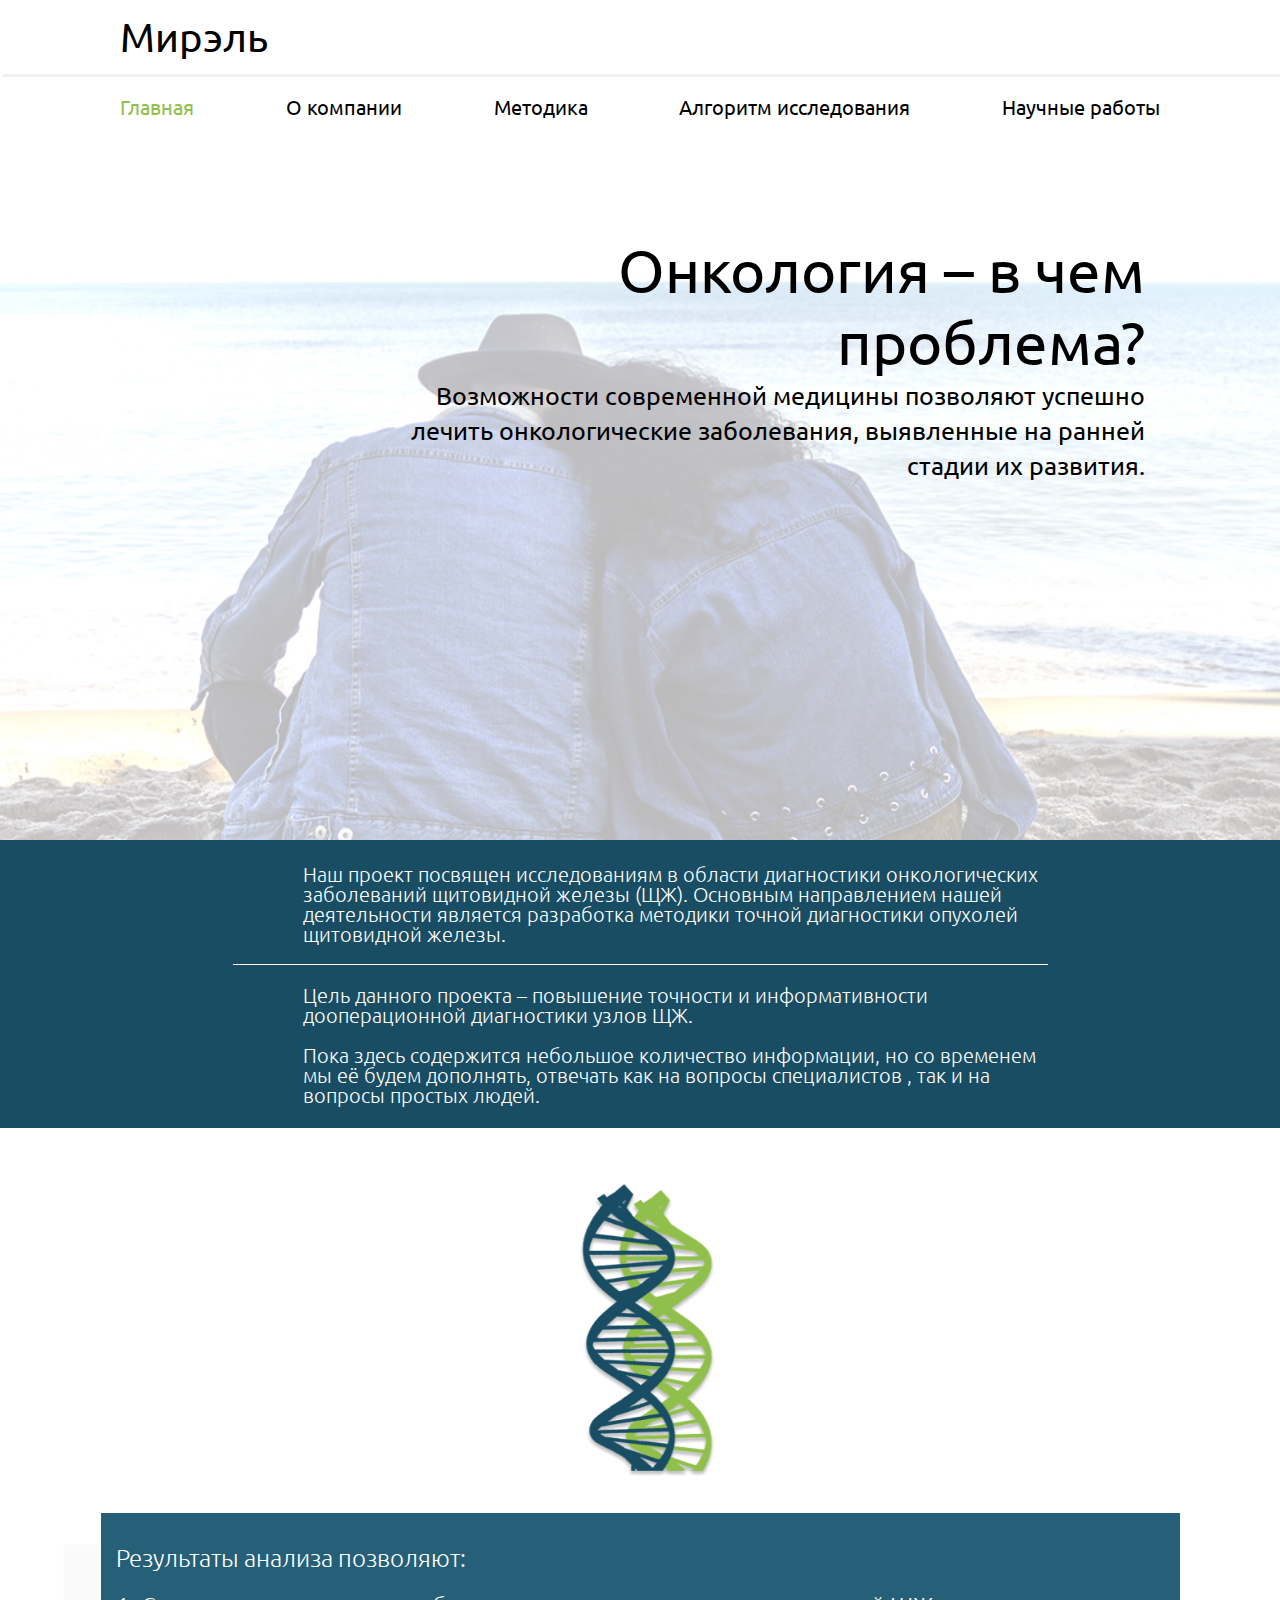
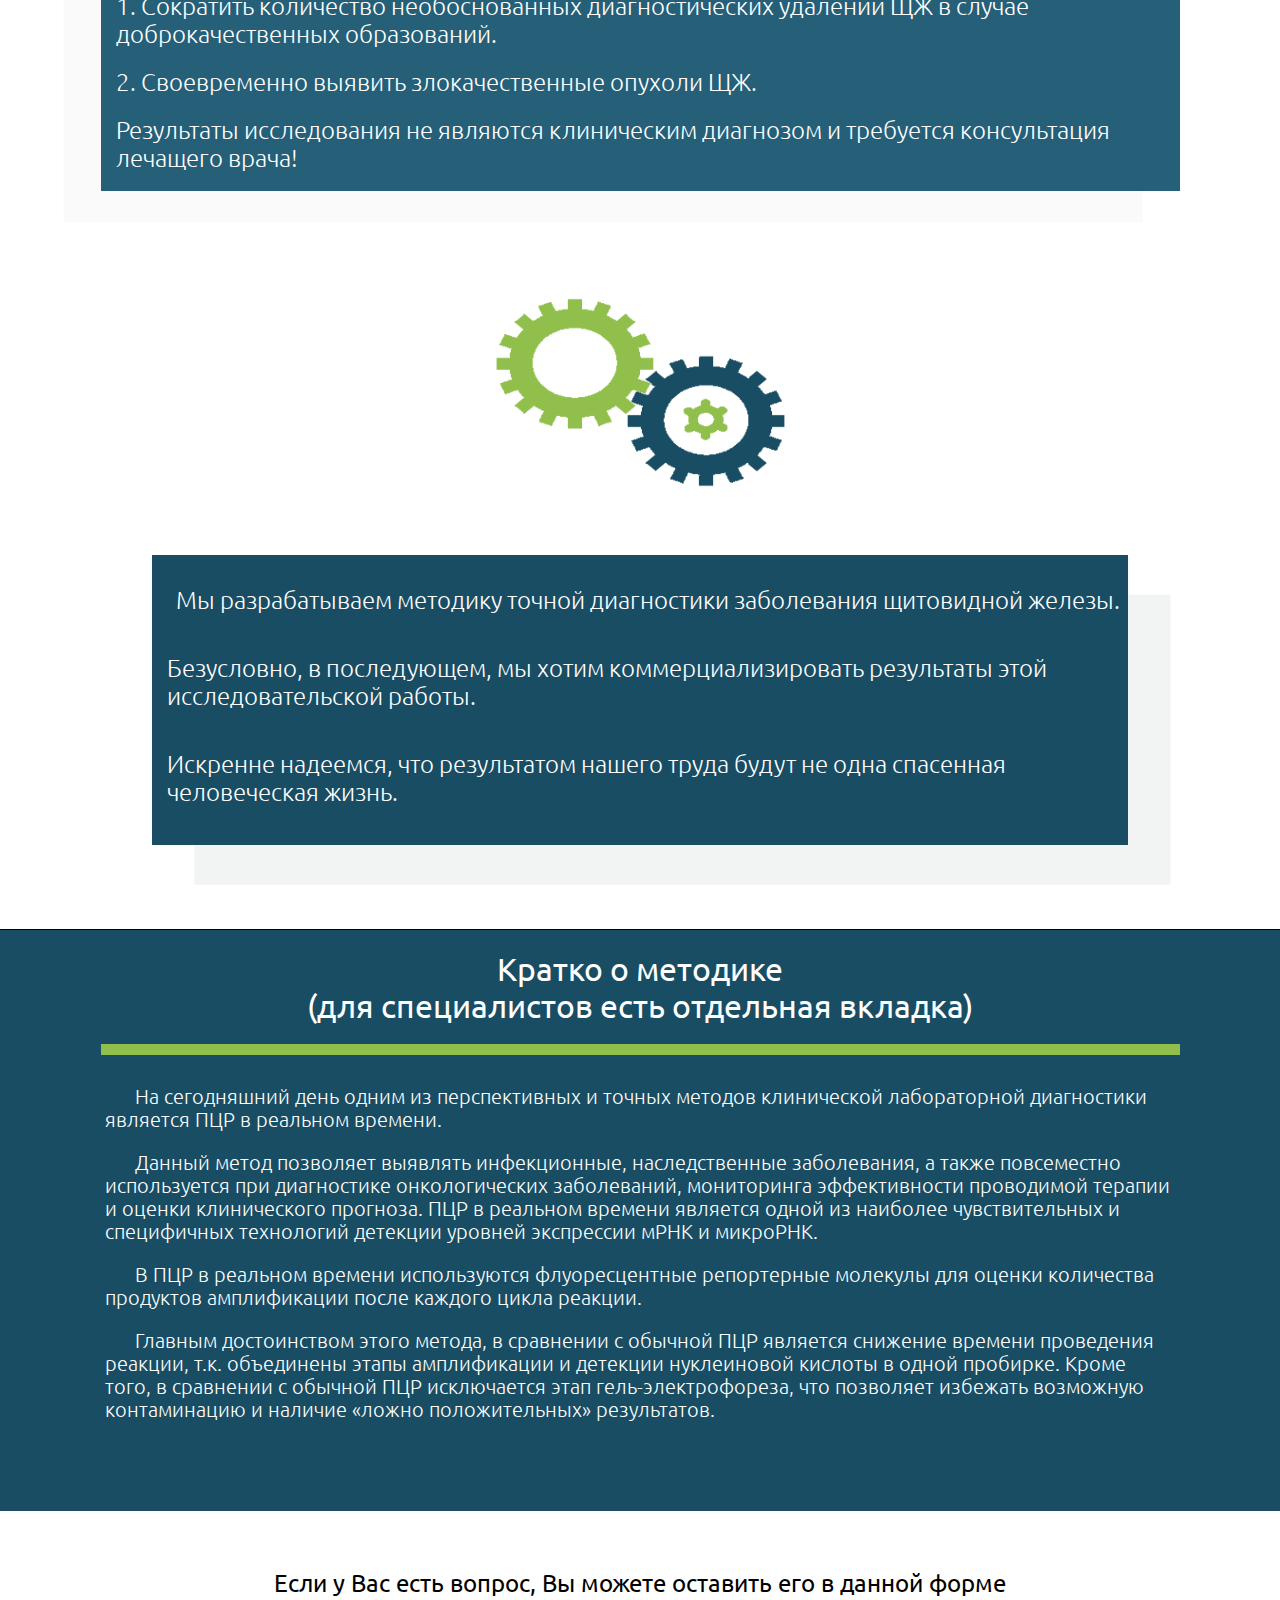
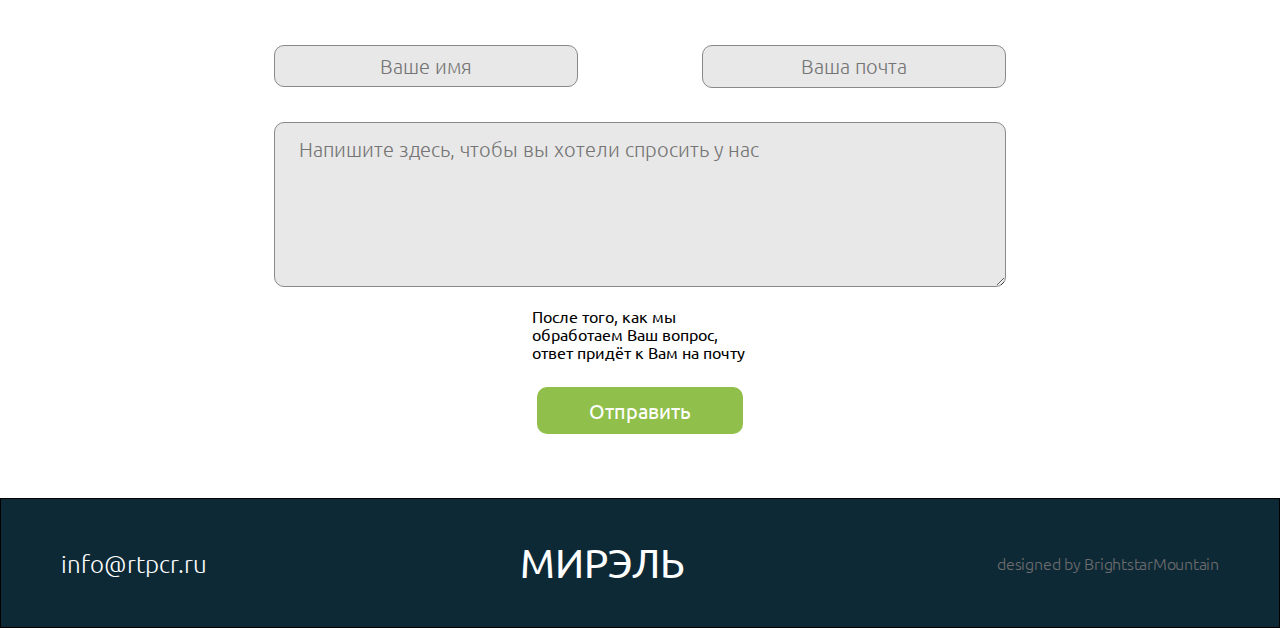
==== commit 41c90cb8: "new2" ====
--- a/index.html
+++ b/index.html
@@ -26,7 +26,7 @@
         <header class="header-nav">
             <div class="container">
                 <nav class="header__menu">
-                    <ul class="header__menu-list">
+                    <ul class="header__menu-list" id="msgText">
                         <li><a href="index.html">Главная</a></li>
                         <li><a href="about.html">О компании</a></li>
                         <li><a href="method.html">Методика</a></li>
@@ -173,6 +173,15 @@
 
         request.send(body);
     }
+    try {
+        var el = document.getElementById('msgText').getElementsByTagName('a');
+        var url = document.location.href;
+        for (var i = 0; i < el.length; i++) {
+            if (url == el[i].href) {
+                el[i].className += ' act';
+            };
+        };
+    } catch (e) { }
 </script>
 <script src="js/script.js"></script>
 
--- a/css/style.css
+++ b/css/style.css
@@ -45,6 +45,10 @@
 
 a {
   text-decoration: none;
+}
+
+.act {
+  color: #90c04b !important;
 }
 
 .header-logo {
@@ -139,7 +143,6 @@
   font-weight: normal;
   font-size: 20px;
   line-height: 14px;
-  color: black;
 }
 
 .header__menu-list a {
@@ -152,6 +155,12 @@
 
 .header__menu-list li:hover a {
   color: #90c04b;
+}
+
+.header__menu-list li:active a {
+  color: #90c04b;
+  -webkit-transition: color 0s;
+  transition: color 0s;
 }
 
 @media (max-width: 1100px) {
